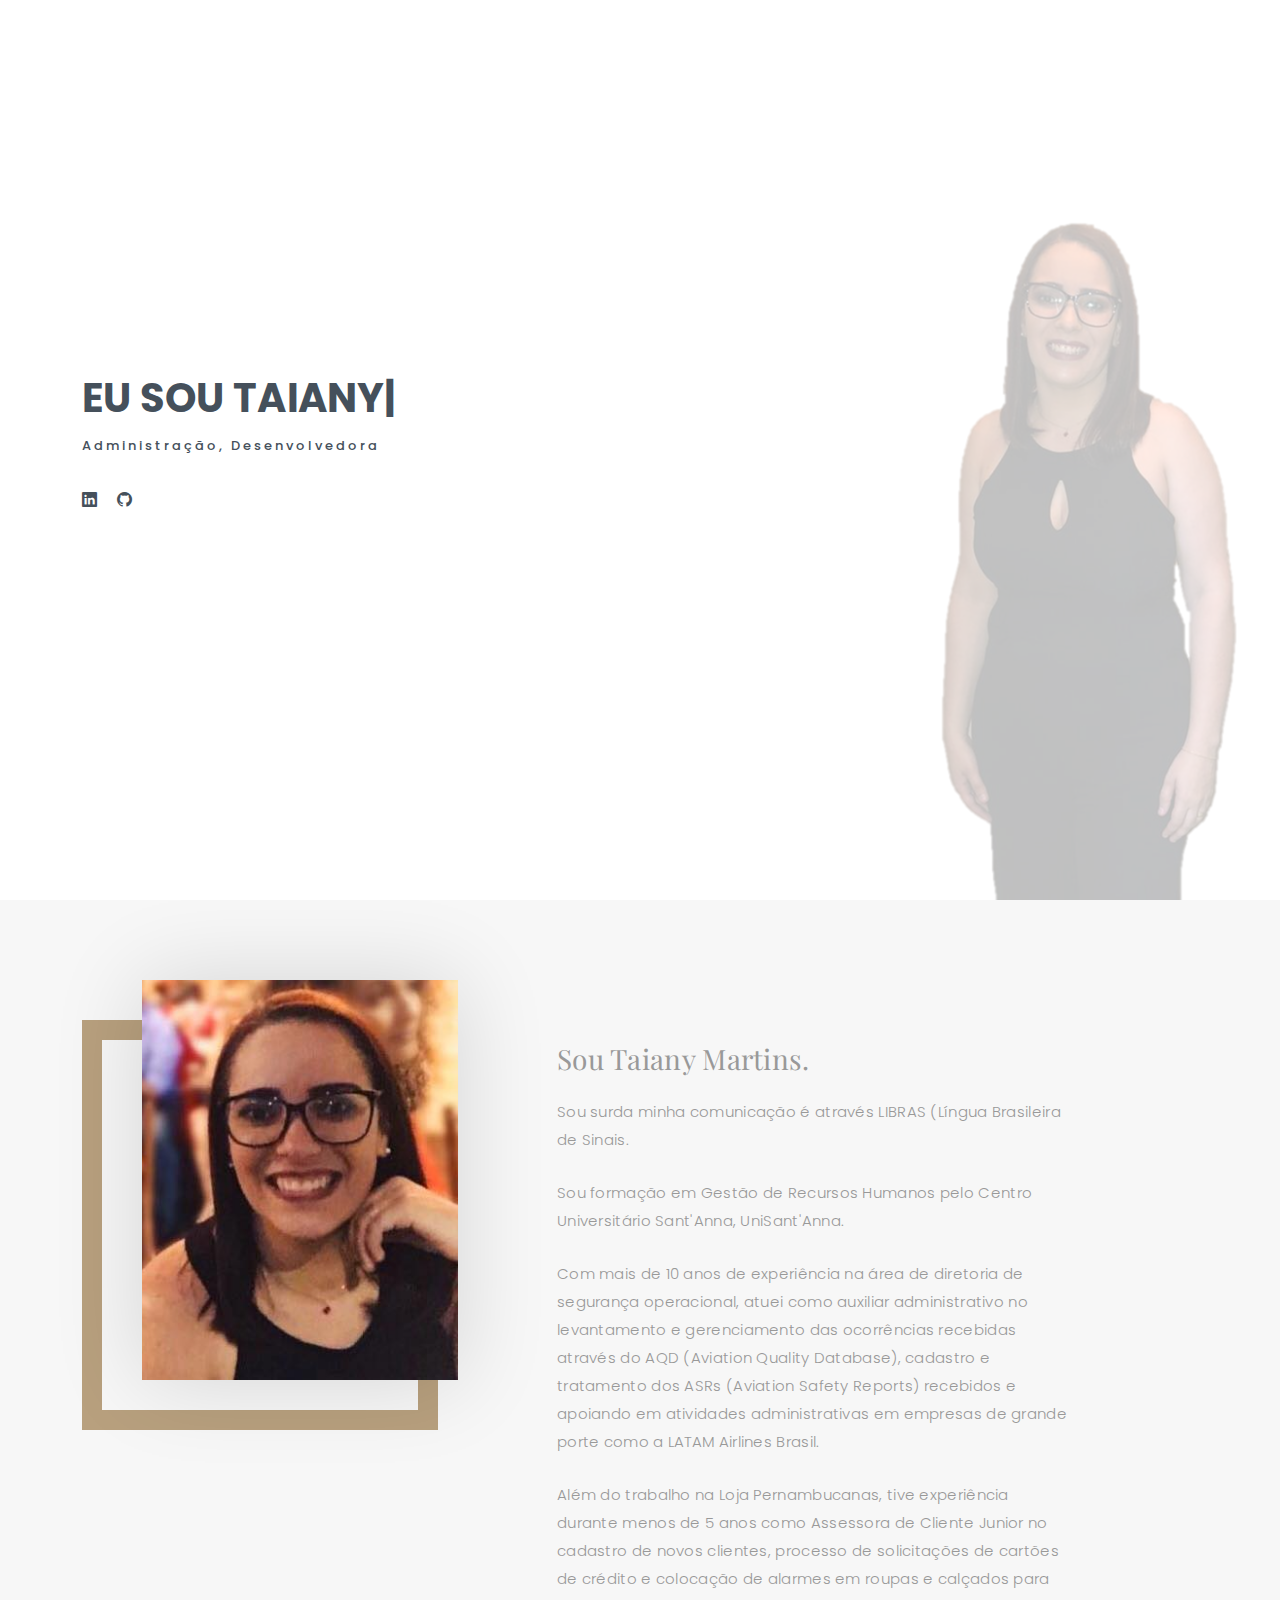
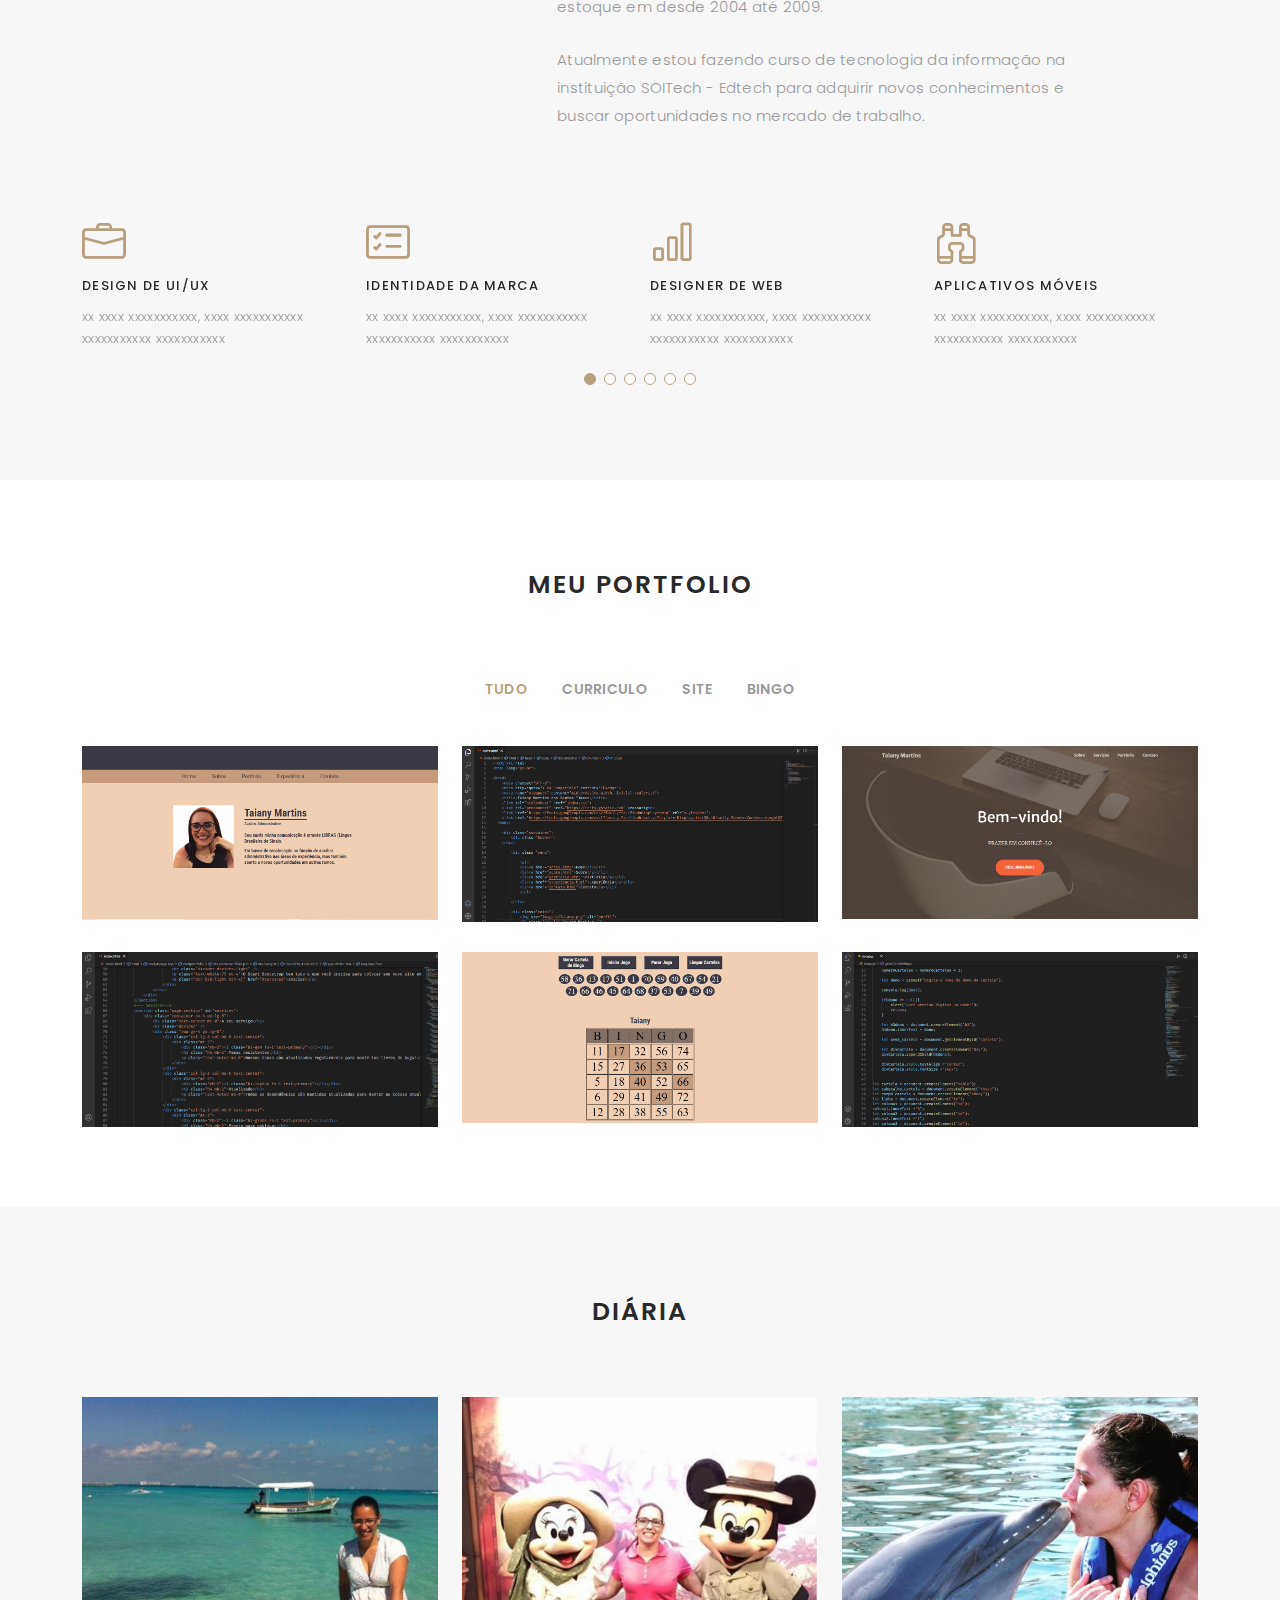
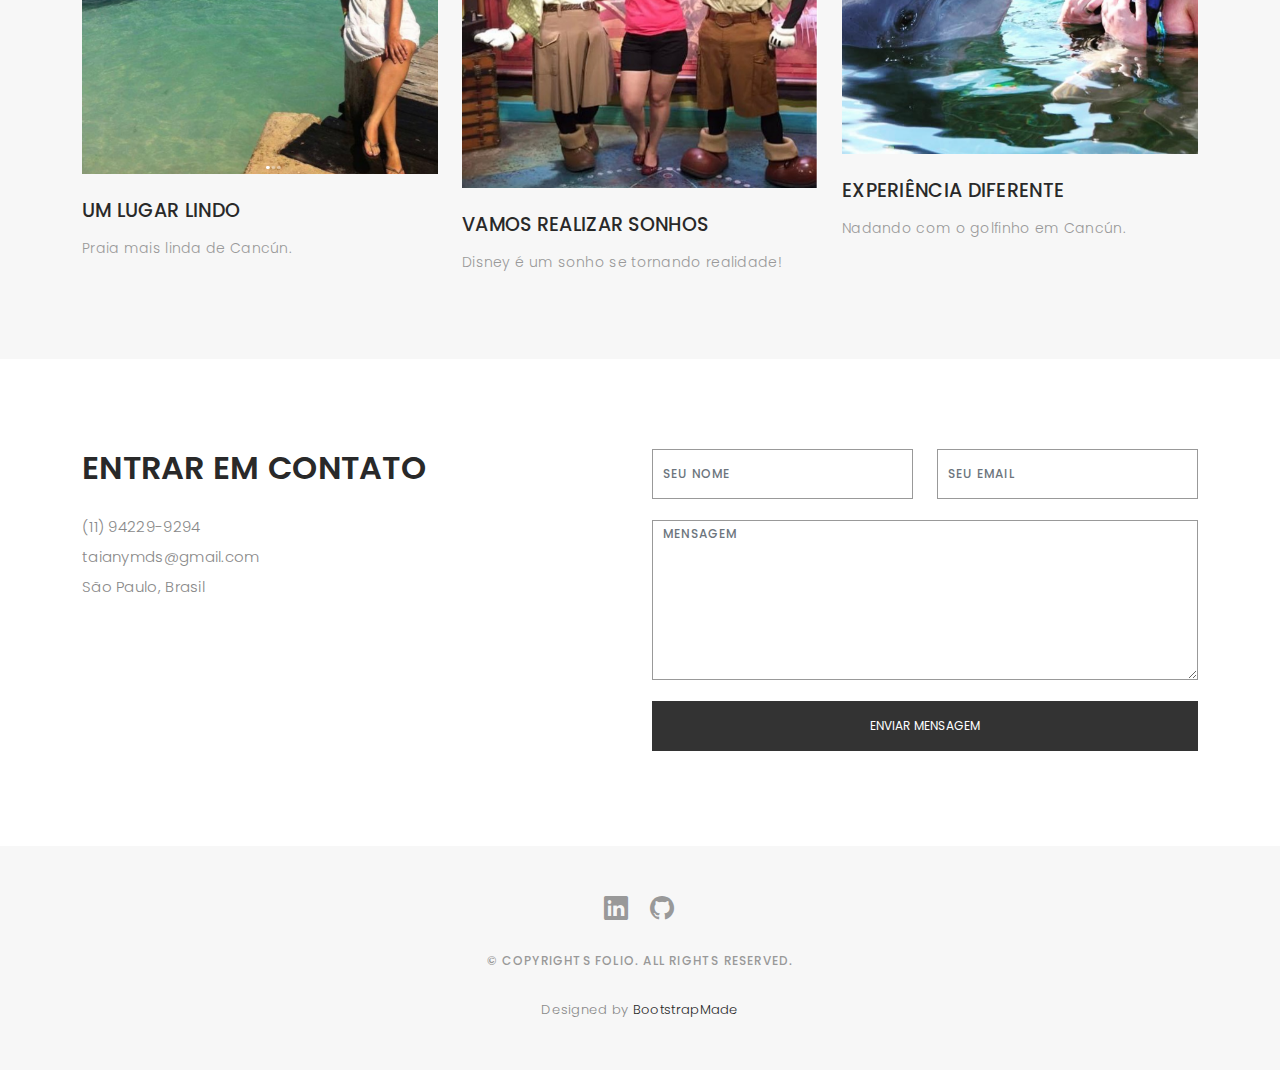
==== index.html @ 8f9bed0d "Teste" ====
<!DOCTYPE html>
<html lang="en">

<head>
  <meta charset="utf-8">
  <meta content="width=device-width, initial-scale=1.0" name="viewport">

  <title>Taiany Martins</title>
  <meta content="" name="description">
  <meta content="" name="keywords">

  <!-- Favicons -->
  <link href="assets/img/logo T.png" rel="icon">
  <link href="assets/img/apple-touch-icon.png" rel="apple-touch-icon">

  <!-- Google Fonts -->
  <link href="https://fonts.googleapis.com/css?family=Poppins:300,300i,400,400i,500,500i,600,600i,700,700i|Playfair+Display:400,400i,500,500i,600,600i,700,700i,900,900i" rel="stylesheet">

  <!-- Vendor CSS Files -->
  <link href="assets/vendor/bootstrap/css/bootstrap.min.css" rel="stylesheet">
  <link href="assets/vendor/bootstrap-icons/bootstrap-icons.css" rel="stylesheet">
  <link href="assets/vendor/boxicons/css/boxicons.min.css" rel="stylesheet">
  <link href="assets/vendor/glightbox/css/glightbox.min.css" rel="stylesheet">
  <link href="assets/vendor/swiper/swiper-bundle.min.css" rel="stylesheet">

  <!-- Template Main CSS File -->
  <link href="assets/css/style.css" rel="stylesheet">

  <!-- =======================================================
  * Template Name: Folio - v4.7.0
  * Template URL: https://bootstrapmade.com/folio-bootstrap-portfolio-template/
  * Author: BootstrapMade.com
  * License: https://bootstrapmade.com/license/
  ======================================================== -->
</head>

<body>

  <!-- ======= Header ======= -->
  <header id="header" class="fixed-top ">
    <div class="container d-flex align-items-center justify-content-between">

      <a href="index.html" class="logo"><img src="assets/img/logo T.png" alt="" class="img-fluid"></a>
      <!-- Uncomment below if you prefer to use an text logo -->
      <!-- <h1 class="logo"><a href="index.html">Folio</a></h1> -->

      <nav id="navbar" class="navbar">
        <ul>
          <li><a class="nav-link scrollto active" href="#hero">Home</a></li>
          <li><a class="nav-link scrollto" href="#about">Sobre</a></li>
          <li><a class="nav-link scrollto" href="#portfolio">Portfolio</a></li>
          <li><a class="nav-link scrollto" href="#journal">Blog</a></li>
          <li><a class="nav-link scrollto" href="#contact">Contato</a></li>
        </ul>
        <i class="bi bi-list mobile-nav-toggle"></i>
      </nav><!-- .navbar -->

    </div>
  </header><!-- End Header -->

  <!-- ======= Hero Section ======= -->
  <div id="hero" class="home">

    <div class="container">
      <div class="hero-content">
        <h1>Eu Sou <span class="typed" data-typed-items="Taiany Martins, Surda, Administração, Desenvolvedora"></span></h1>
        <p>Administração, Desenvolvedora</p>

        <ul class="list-unstyled list-social">
          <li><a href="https://www.linkedin.com/in/taiany-martins/"target="_blank"><i class="bi bi-linkedin"></target></i></a></li>
          <li><a href="https://github.com/TaianyMartins"target="_blank"><i class="bi bi-github"></i></a></li>
        </ul>
      </div>
    </div>
  </div><!-- End Hero -->

  <main id="main">

    <!-- ======= About Section ======= -->
    <div id="about" class="paddsection">
      <div class="container">
        <div class="row justify-content-between">

          <div class="col-lg-4 ">
            <div class="div-img-bg">
              <div class="about-img">
                <img src="assets/img/Taiany.jpg" class="img-responsive" alt="me">
              </div>
            </div>
          </div>

          <div class="col-lg-7">
            <div class="about-descr">

              <p class="p-heading">Sou Taiany Martins.</p>
              <p class="separator">Sou surda minha comunicação é através LIBRAS (Língua Brasileira de Sinais.</p>
              <p class="separator">Sou formação em Gestão de Recursos Humanos pelo Centro Universitário Sant'Anna, UniSant'Anna.</p>
              <p class="separator">Com mais de 10 anos de experiência na área de diretoria de segurança operacional, atuei como auxiliar administrativo no levantamento e gerenciamento das ocorrências recebidas através do AQD (Aviation Quality Database), cadastro e tratamento dos ASRs (Aviation Safety Reports) recebidos e apoiando em atividades administrativas em empresas de grande porte como a LATAM Airlines Brasil.</p> 
              <p class="separator">Além do trabalho na Loja Pernambucanas, tive experiência durante menos de 5 anos como Assessora de Cliente Junior no cadastro de novos clientes, processo de solicitações de cartões de crédito e colocação de alarmes em roupas e calçados para estoque em desde 2004 até 2009.</p>
              <p class="separator">Atualmente estou fazendo curso de tecnologia da informação na instituição SOITech - Edtech para adquirir novos conhecimentos e buscar oportunidades no mercado de trabalho.</p>
                                      

            </div>

          </div>
        </div>
      </div>
    </div><!-- End About Section -->

    <!-- ======= Services Section ======= -->
    <div id="services">
      <div class="container">

        <div class="services-slider swiper" data-aos="fade-up" data-aos-delay="100">
          <div class="swiper-wrapper">

            <div class="swiper-slide">
              <div class="services-block">
                <i class="bi bi-briefcase"></i>
                <span>DESIGN DE UI/UX</span>
                <p class="separator">xx xxxx xxxxxxxxxxx, xxxx xxxxxxxxxxx xxxxxxxxxxx xxxxxxxxxxx </p>
              </div>
            </div><!-- End testimonial item -->

            <div class="swiper-slide">
              <div class="services-block">
                <i class="bi bi-card-checklist"></i>
                <span>IDENTIDADE DA MARCA</span>
                <p class="separator">xx xxxx xxxxxxxxxxx, xxxx xxxxxxxxxxx xxxxxxxxxxx xxxxxxxxxxx </p>
              </div>
            </div><!-- End testimonial item -->

            <div class="swiper-slide">
              <div class="services-block">
                <i class="bi bi-bar-chart"></i>
                <span>DESIGNER DE WEB</span>
                <p class="separator">xx xxxx xxxxxxxxxxx, xxxx xxxxxxxxxxx xxxxxxxxxxx xxxxxxxxxxx </p>
              </div>
            </div><!-- End testimonial item -->

            <div class="swiper-slide">
              <div class="services-block">
                <i class="bi bi-binoculars"></i>
                <span>APLICATIVOS MÓVEIS</span>
                <p class="separator">xx xxxx xxxxxxxxxxx, xxxx xxxxxxxxxxx xxxxxxxxxxx xxxxxxxxxxx </p>
              </div>
            </div><!-- End testimonial item -->

            <div class="swiper-slide">
              <div class="services-block">
                <i class="bi bi-brightness-high"></i>
                <span>Análise</span>
                <p class="separator">xx xxxx xxxxxxxxxxx, xxxx xxxxxxxxxxx xxxxxxxxxxx xxxxxxxxxxx </p>
              </div>
            </div><!-- End testimonial item -->

            <div class="swiper-slide">
              <div class="services-block">
                <i class="bi bi-calendar4-week"></i>
                <span>FOTOGRAFIA</span>
                <p class="separator">xx xxxx xxxxxxxxxxx, xxxx xxxxxxxxxxx xxxxxxxxxxx xxxxxxxxxxx </p>
              </div>
            </div><!-- End testimonial item -->

          </div>
          <div class="swiper-pagination"></div>
        </div>

      </div>

    </div><!-- End Services Section -->

    <!-- ======= Portfolio Section ======= -->
    <div id="portfolio" class="paddsection">

      <div class="container">
        <div class="section-title text-center">
          <h2>Meu portfolio</h2>
        </div>
      </div>

      <div class="container">

        <div class="row">
          <div class="col-lg-12 d-flex justify-content-center">
            <ul id="portfolio-flters">
              <li data-filter="*" class="filter-active">Tudo</li>
              <li data-filter=".filter-curriculo">Curriculo</li>
              <li data-filter=".filter-site">Site</li>
              <li data-filter=".filter-bingo">Bingo</li>
            </ul>
          </div>
        </div>

        <div class="row portfolio-container">

          <div class="col-lg-4 col-md-6 portfolio-item filter-curriculo">
            <img src="assets/img/portfolio/Curriculo 2.png" class="img-fluid" alt="">
            <div class="portfolio-info">
              <h4>Curriculo </h4>
              <p>Projeto</p>
              <a href="assets/img/portfolio/Curriculo 2.png" data-gallery="portfolioGallery" class="portfolio-lightbox preview-link" title="Curriculo do Projeto"><i class="bx bx-plus"></i></a>              
            </div>
          </div>

          <div class="col-lg-4 col-md-6 portfolio-item filter-curriculo">
            <img src="assets/img/portfolio/Curriculo.png" class="img-fluid" alt="">
            <div class="portfolio-info">
              <h4>Curriculo </h4>
              <p>Projeto</p>
              <a href="assets/img/portfolio/Curriculo.png" data-gallery="portfolioGallery" class="portfolio-lightbox preview-link" title="Curriculo do Projeto"><i class="bx bx-plus"></i></a>
            </div>
          </div>

          <div class="col-lg-4 col-md-6 portfolio-item filter-site">
            <img src="assets/img/portfolio/Site 2.png" class="img-fluid" alt="">
            <div class="portfolio-info">
              <h4>Site </h4>
              <p>Projeto</p>
              <a href="assets/img/portfolio/Site 2.png" data-gallery="portfolioGallery" class="portfolio-lightbox preview-link" title="Site do Projeto"><i class="bx bx-plus"></i></a>
              </div>
          </div>

          <div class="col-lg-4 col-md-6 portfolio-item filter-site">
            <img src="assets/img/portfolio/Site.png" class="img-fluid" alt="">
            <div class="portfolio-info">
              <h4>Site </h4>
              <p>Projeto</p>
              <a href="assets/img/portfolio/Site.png" data-gallery="portfolioGallery" class="portfolio-lightbox preview-link" title="Site do Projeto"><i class="bx bx-plus"></i></a>
            </div>
          </div>

          <div class="col-lg-4 col-md-6 portfolio-item filter-bingo">
            <img src="assets/img/portfolio/Bingo 2.png" class="img-fluid" alt="">
            <div class="portfolio-info">
              <h4>Bingo </h4>
              <p>Projeto</p>
              <a href="assets/img/portfolio/Bingo 2.png data-gallery="portfolioGallery" class="portfolio-lightbox preview-link" title="Site do Bingo"><i class="bx bx-plus"></i></a>
            </div>
          </div>

          <div class="col-lg-4 col-md-6 portfolio-item filter-bingo">
            <img src="assets/img/portfolio/Bingo.png" class="img-fluid" alt="">
            <div class="portfolio-info">
              <h4>Bingo </h4>
              <p>Projeto</p>
              <a href="assets/img/portfolio/Bingo.png" data-gallery="portfolioGallery" class="portfolio-lightbox preview-link" title="Site do Bingo"><i class="bx bx-plus"></i></a>
            </div>
          </div>

        </div>

      </div>

    </div><!-- End Portfolio Section -->

    <!-- ======= Journal Section ======= -->
    <div id="journal" class="text-left paddsection">

      <div class="container">
        <div class="section-title text-center">
          <h2>Diária</h2>
        </div>
      </div>

      <div class="container">
        <div class="journal-block">
          <div class="row">

            <div class="col-lg-4 col-md-6">
              <div class="journal-info">

                <a href="blog-cancun.html"><img src="assets/img/cancun.png" class="img-responsive" alt="img"></a>

                <div class="journal-txt">

                  <h4><a href="blog-single.html">UM LUGAR LINDO</a></h4>
                  <p class="separator">Praia mais linda de Cancún.</p>

                </div>

              </div>
            </div>

            <div class="col-lg-4 col-md-6">
              <div class="journal-info">

                <a href="blog-disney.html"><img src="assets/img/disney .png" class="img-responsive" alt="img"></a>

                <div class="journal-txt">

                  <h4><a href="blog-single.html">VAMOS REALIZAR SONHOS</a></h4>
                  <p class="separator">Disney é um sonho se tornando realidade!</p>

                </div>

              </div>
            </div>

            <div class="col-lg-4 col-md-6">
              <div class="journal-info">

                <a href="blog-golfinho.html"><img src="assets/img/golfinho.png" class="img-responsive" alt="img"></a>

                <div class="journal-txt">

                  <h4><a href="blog-single.html">EXPERIÊNCIA DIFERENTE</a></h4>
                  <p class="separator">Nadando com o golfinho em Cancún.</p>

                </div>

              </div>
            </div>

          </div>
        </div>
      </div>

    </div><!-- End Journal Section -->

    <!-- ======= Contact Section ======= -->
    <div id="contact" class="paddsection">
      <div class="container">
        <div class="contact-block1">
          <div class="row">

            <div class="col-lg-6">
              <div class="contact-contact">

                <h2 class="mb-30">ENTRAR EM CONTATO</h2>

                <ul class="contact-details">                        
                  <li><span>(11) 94229-9294</span></li>
                  <li><span>taianymds@gmail.com</span></li>
                  <li><span>São Paulo, Brasil</span></li>
                </ul>

              </div>
            </div>

            <div class="col-lg-6">
              <form action="forms/contact.php" method="post" role="form" class="php-email-form">
                <div class="row gy-3">

                  <div class="col-lg-6">
                    <div class="form-group contact-block1">
                      <input type="text" name="name" class="form-control" id="name" placeholder="Seu nome" required>
                    </div>
                  </div>

                  <div class="col-lg-6">
                    <div class="form-group">
                      <input type="email" class="form-control" name="email" id="email" placeholder="Seu email" required>
                    </div>
                  </div>

                  <div class="col-lg-12">
                    <div class="form-group">
                      <textarea class="form-control" name="message" placeholder="Mensagem" required></textarea>
                    </div>
                  </div>

                  <div class="col-lg-12">
                    <div class="loading">Carregando</div>
                    <div class="error-message"></div>
                    <div class="sent-message">Sua mensagem foi enviada. Obrigada!</div>
                  </div>

                  <div class="mt-0">
                    <input type="submit" class="btn btn-defeault btn-send" value="Enviar mensagem">
                  </div>

                </div>
              </form>
            </div>
          </div>
        </div>
      </div>
    </div><!-- End Contact Section -->

  </main><!-- End #main -->

  <!-- ======= Footer ======= -->
  <div id="footer" class="text-center">
    <div class="container">
      <div class="socials-media text-center">

        <ul class="list-unstyled">
          <li><a href="https://www.linkedin.com/in/taiany-martins/"target="_blank"><i class="bi bi-linkedin"></target></i></a></li>
          <li><a href="https://github.com/TaianyMartins"target="_blank"><i class="bi bi-github"></i></a></li>
        </ul>

      </div>

      <p>&copy; Copyrights Folio. All rights reserved.</p>

      <div class="credits">
        <!--
        All the links in the footer should remain intact.
        You can delete the links only if you purchased the pro version.
        Licensing information: https://bootstrapmade.com/license/
        Purchase the pro version with working PHP/AJAX contact form: https://bootstrapmade.com/buy/?theme=Folio
      -->
        Designed by <a href="https://bootstrapmade.com/">BootstrapMade</a>
      </div>

    </div>
  </div><!-- End Footer -->

  <a href="#" class="back-to-top d-flex align-items-center justify-content-center"><i class="bi bi-arrow-up-short"></i></a>

  <!-- Vendor JS Files -->
  <script src="assets/vendor/bootstrap/js/bootstrap.bundle.min.js"></script>
  <script src="assets/vendor/glightbox/js/glightbox.min.js"></script>
  <script src="assets/vendor/isotope-layout/isotope.pkgd.min.js"></script>
  <script src="assets/vendor/swiper/swiper-bundle.min.js"></script>
  <script src="assets/vendor/typed.js/typed.min.js"></script>
  <script src="assets/vendor/php-email-form/validate.js"></script>

  <!-- Template Main JS File -->
  <script src="assets/js/main.js"></script>

</body>

</html>
---- assets/css/style.css ----
/**
* Template Name: Folio - v4.7.0
* Template URL: https://bootstrapmade.com/folio-bootstrap-portfolio-template/
* Author: BootstrapMade.com
* License: https://bootstrapmade.com/license/
*/

/*--------------------------------------------------------------
# General
--------------------------------------------------------------*/
body {
  background: #ffffff;
  color: #898989;
  font-family: "Poppins", helvetica;
  font-size: 15px;
  font-weight: 300;
  line-height: 20px;
  letter-spacing: 0.02em;
  overflow-x: hidden;
  margin: 0 auto;
  padding: 0;
  box-sizing: border-box;
}

h1, h2, h3, h4, h5, h6 {
  margin: 0;
}

h2 {
  color: #292929;
  font-weight: 600;
}

h4 {
  color: #292929;
  font-size: 14px;
  font-weight: 600;
}

a {
  color: #292929;
  text-decoration: none !important;
  transition: all 0.5s ease-in-out 0s;
}

a:hover {
  transition: all 0.5s ease-in-out 0s;
}

p {
  margin: 25px 0;
  padding: 0;
  font-size: 15px;
  color: #999999;
  line-height: 28px;
}

::-moz-selection {
  background: #b8a07e;
  color: #fff;
}

::selection {
  background: #b8a07e;
  color: #fff;
}

.btn {
  background: #333;
  border: medium none;
  border-radius: 0;
  color: #fff;
  font-size: 12px;
  height: 50px;
  line-height: 50px;
  padding: 0 30px;
  text-transform: uppercase;
}

.btn:hover, .btn:focus {
  color: #fff;
}

.padDiv {
  padding: 30px 20px;
}

.section-title {
  margin-bottom: 70px;
}

.section-title h2 {
  font-size: 25px;
  letter-spacing: 2px;
  text-transform: uppercase;
}

.form-control {
  background-color: transparent;
  border: 1px solid #999;
  border-radius: 0;
  color: #999999;
  font-size: 12px;
  font-weight: 500;
  height: 50px;
  letter-spacing: 0.1em;
  padding-left: 10px;
  margin: 0 0 25px 0;
  line-height: 14px;
  text-transform: uppercase;
}

.form-control:focus {
  box-shadow: none;
  outline: 0 none;
}

.paddsection {
  padding-top: 90px;
  padding-bottom: 90px;
}

.paddsections {
  padding-top: 90px;
  padding-bottom: 90px !important;
}

.hvr-shutter-in-horizontal::before {
  background: #333;
}

.hvr-shutter-in-horizontal:hover {
  background: #b8a07e;
}

.mb-30 {
  margin-bottom: 30px;
}

.main-content {
  padding-top: 140px;
}

/*--------------------------------------------------------------
# Back to top button
--------------------------------------------------------------*/
.back-to-top {
  position: fixed;
  visibility: hidden;
  opacity: 0;
  right: 15px;
  bottom: 15px;
  z-index: 996;
  background: #b8a07e;
  width: 40px;
  height: 40px;
  border-radius: 4px;
  transition: all 0.4s;
}
.back-to-top i {
  font-size: 28px;
  color: #fff;
  line-height: 0;
}
.back-to-top:hover {
  background: #c6b398;
  color: #fff;
}
.back-to-top.active {
  visibility: visible;
  opacity: 1;
}

/*--------------------------------------------------------------
# Header
--------------------------------------------------------------*/
#header {
  transition: all 0.5s;
  z-index: 997;
  padding: 15px 0;
  background-color: #fff;
  top: -100%;
  box-shadow: 0px 2px 25px rgba(0, 0, 0, 0.08);
}
#header.header-scrolled, #header.header-inner-pages {
  top: 0;
}
#header .logo {
  font-size: 30px;
  margin: 0;
  padding: 0;
  line-height: 1;
  font-weight: 600;
  letter-spacing: 1px;
  font-family: "Playfair Display", sans-serif;
  font-style: italic;
}
#header .logo a {
  color: #898989;
}
#header .logo img {
  max-height: 40px;
}
@media (max-width: 992px) {
  #header {
    border: 0;
  }
}

/*--------------------------------------------------------------
# Navigation Menu
--------------------------------------------------------------*/
/**
* Desktop Navigation 
*/
.navbar {
  padding: 0;
}
.navbar ul {
  margin: 0;
  padding: 0;
  display: flex;
  list-style: none;
  align-items: center;
}
.navbar li {
  position: relative;
}
.navbar a, .navbar a:focus {
  display: flex;
  align-items: center;
  justify-content: space-between;
  padding: 10px 0 10px 30px;
  font-family: "Poppins", sans-serif;
  font-size: 14px;
  font-weight: 500;
  color: #7e7d7d;
  white-space: nowrap;
  transition: 0.3s;
}
.navbar a i, .navbar a:focus i {
  font-size: 12px;
  line-height: 0;
  margin-left: 5px;
}
.navbar a:hover, .navbar .active, .navbar .active:focus, .navbar li:hover > a {
  color: #b8a07e;
}
.navbar .dropdown ul {
  display: block;
  position: absolute;
  left: 30px;
  top: calc(100% + 30px);
  margin: 0;
  padding: 10px 0;
  z-index: 99;
  opacity: 0;
  visibility: hidden;
  background: #fff;
  box-shadow: 0px 0px 30px rgba(127, 137, 161, 0.25);
  transition: 0.3s;
}
.navbar .dropdown ul li {
  min-width: 200px;
}
.navbar .dropdown ul a {
  padding: 10px 20px;
  font-weight: 400;
}
.navbar .dropdown ul a i {
  font-size: 12px;
}
.navbar .dropdown ul a:hover, .navbar .dropdown ul .active:hover, .navbar .dropdown ul li:hover > a {
  color: #b8a07e;
}
.navbar .dropdown:hover > ul {
  opacity: 1;
  top: 100%;
  visibility: visible;
}
.navbar .dropdown .dropdown ul {
  top: 0;
  left: calc(100% - 30px);
  visibility: hidden;
}
.navbar .dropdown .dropdown:hover > ul {
  opacity: 1;
  top: 0;
  left: 100%;
  visibility: visible;
}
@media (max-width: 1366px) {
  .navbar .dropdown .dropdown ul {
    left: -90%;
  }
  .navbar .dropdown .dropdown:hover > ul {
    left: -100%;
  }
}

/**
* Mobile Navigation 
*/
.mobile-nav-toggle {
  color: #4b4a4a;
  font-size: 28px;
  cursor: pointer;
  display: none;
  line-height: 0;
  transition: 0.5s;
}
.mobile-nav-toggle.bi-x {
  color: #fff;
}

@media (max-width: 991px) {
  .mobile-nav-toggle {
    display: block;
  }

  .navbar ul {
    display: none;
  }
}
.navbar-mobile {
  position: fixed;
  overflow: hidden;
  top: 0;
  right: 0;
  left: 0;
  bottom: 0;
  background: rgba(49, 49, 49, 0.9);
  transition: 0.3s;
}
.navbar-mobile .mobile-nav-toggle {
  position: absolute;
  top: 15px;
  right: 15px;
}
.navbar-mobile ul {
  display: block;
  position: absolute;
  top: 55px;
  right: 15px;
  bottom: 15px;
  left: 15px;
  padding: 10px 0;
  border-radius: 10px;
  background-color: #fff;
  overflow-y: auto;
  transition: 0.3s;
}
.navbar-mobile a, .navbar-mobile a:focus {
  padding: 10px 20px;
  font-size: 15px;
  color: #4b4a4a;
}
.navbar-mobile a:hover, .navbar-mobile .active, .navbar-mobile li:hover > a {
  color: #b8a07e;
}
.navbar-mobile .getstarted, .navbar-mobile .getstarted:focus {
  margin: 15px;
}
.navbar-mobile .dropdown ul {
  position: static;
  display: none;
  margin: 10px 20px;
  padding: 10px 0;
  z-index: 99;
  opacity: 1;
  visibility: visible;
  background: #fff;
  box-shadow: 0px 0px 30px rgba(127, 137, 161, 0.25);
}
.navbar-mobile .dropdown ul li {
  min-width: 200px;
}
.navbar-mobile .dropdown ul a {
  padding: 10px 20px;
}
.navbar-mobile .dropdown ul a i {
  font-size: 12px;
}
.navbar-mobile .dropdown ul a:hover, .navbar-mobile .dropdown ul .active:hover, .navbar-mobile .dropdown ul li:hover > a {
  color: #b8a07e;
}
.navbar-mobile .dropdown > .dropdown-active {
  display: block;
}

/*--------------------------------------------------------------
# Hero
--------------------------------------------------------------*/
#hero {
  background: url("../img/Taiany\ 2.png") repeat scroll center center/cover;
  height: 100vh;
  width: 100%;
}

#hero .hero-content {
  height: 100vh;
  text-align: left;
  width: 100%;
  display: flex;
  justify-content: center;
  flex-direction: column;
  background: rgba(255, 255, 255, 0.747);
  position: absolute;
}

.hero-content h1 {
  font-size: 40px;
  font-weight: 700;
  margin-bottom: 10px;
  text-transform: uppercase;
  color: #45505b;
}

.hero-content p {
  font-size: 13px;
  letter-spacing: 3px;
  margin-top: 0;
  margin-bottom: 30px;
  text-transform: capitalize;
  color: #45505b;
  font-weight: 500;
}

.hero-content .list-social li {
  float: left;
  margin-right: 20px;
  color: #45505b;
}

.hero-content .list-social li i {
  color: #45505b;
  font-size: 15px;
}

/*--------------------------------------------------------------
# Breadcrumbs
--------------------------------------------------------------*/
.breadcrumbs {
  padding: 120px 0 0 0;
  background-color: white;
  min-height: 40px;
}
@media (max-width: 992px) {
  .breadcrumbs {
    padding-top: 100px;
  }
}
.breadcrumbs h2 {
  font-size: 24px;
  font-weight: 300;
  margin: 0;
}
@media (max-width: 992px) {
  .breadcrumbs h2 {
    margin: 0 0 10px 0;
  }
}
.breadcrumbs ol {
  display: flex;
  flex-wrap: wrap;
  list-style: none;
  padding: 0;
  margin: 0;
  font-size: 14px;
}
.breadcrumbs ol li + li {
  padding-left: 10px;
}
.breadcrumbs ol li + li::before {
  display: inline-block;
  padding-right: 10px;
  color: #6c757d;
  content: "/";
}
@media (max-width: 768px) {
  .breadcrumbs .d-flex {
    display: block !important;
  }
  .breadcrumbs ol {
    display: block;
  }
  .breadcrumbs ol li {
    display: inline-block;
  }
}

/*-----------------------------------------------------------------------------------*/
/*  About
/*-----------------------------------------------------------------------------------*/
#about {
  width: 100%;
  height: auto;
  background: #f7f7f7;
  padding-top: 120px;
}

#about .div-img-bg {
  padding-bottom: 30px;
  border: 20px solid #b8a07e;
}

#about .div-img-bg .about-img img {
  width: 100%;
  box-shadow: 0px 0px 85px 0px rgba(0, 0, 0, 0.14);
  margin-top: -60px;
  margin-left: 40px;
  height: 400px;
  -o-object-fit: cover;
  object-fit: cover;
}

#about .about-descr .p-heading {
  font-family: "Playfair Display", serif;
  font-size: 28px;
  text-align: left;
}

#about .about-descr .separator {
  max-width: 80%;
  margin-bottom: 0;
  text-align: left;
}

/*--------------------------------------------------------------
# Services
--------------------------------------------------------------*/
#services {
  background: #f7f7f7;
  position: relative;
  padding-bottom: 80px;
}

.services-block span {
  margin: 10px 0;
  position: relative;
  font-size: 13px;
  color: #292929;
  letter-spacing: 0.1em;
  font-weight: 500;
  text-transform: uppercase;
  display: block;
}

.services-block .separator {
  margin: 0;
  font-size: 13px;
  line-height: 22px;
}

.services-block i {
  font-size: 44px;
  color: #b8a07e;
  line-height: 44px;
}

.services-slider .swiper-pagination {
  margin-top: 30px;
  position: relative;
}
.services-slider .swiper-pagination .swiper-pagination-bullet {
  width: 12px;
  height: 12px;
  background-color: #fff;
  opacity: 1;
  border: 1px solid #b8a07e;
}
.services-slider .swiper-pagination .swiper-pagination-bullet-active {
  background-color: #b8a07e;
}

/*--------------------------------------------------------------
# Portfolio
--------------------------------------------------------------*/
#portfolio {
  position: relative;
  padding-bottom: 50px;
}
#portfolio #portfolio-flters {
  padding: 0;
  margin: 0 auto 35px auto;
  list-style: none;
  text-align: center;
  border-radius: 50px;
  padding: 2px 15px;
}
#portfolio #portfolio-flters li {
  cursor: pointer;
  display: inline-block;
  padding: 10px 15px 8px 15px;
  font-size: 14px;
  font-weight: 600;
  line-height: 1;
  text-transform: uppercase;
  color: #999999;
  margin-bottom: 5px;
  transition: all 0.3s ease-in-out;
}
#portfolio #portfolio-flters li:hover, #portfolio #portfolio-flters li.filter-active {
  color: #b8a07e;
}
#portfolio #portfolio-flters li:last-child {
  margin-right: 0;
}
#portfolio .portfolio-item {
  margin-bottom: 30px;
}
#portfolio .portfolio-item .portfolio-info {
  opacity: 0;
  position: absolute;
  left: 30px;
  right: 30px;
  bottom: 0;
  z-index: 3;
  transition: all ease-in-out 0.3s;
  background: rgba(255, 255, 255, 0.9);
  padding: 15px;
}
#portfolio .portfolio-item .portfolio-info h4 {
  font-size: 18px;
  color: #666;
  font-weight: 600;
  margin-bottom: 10px;
}
#portfolio .portfolio-item .portfolio-info p {
  color: #999;
  font-size: 14px;
  margin: 0;
  padding: 0;
}
#portfolio .portfolio-item .portfolio-info .preview-link, #portfolio .portfolio-item .portfolio-info .details-link {
  position: absolute;
  right: 40px;
  font-size: 24px;
  top: calc(50% - 18px);
  color: #b8a07e;
}
#portfolio .portfolio-item .portfolio-info .preview-link:hover, #portfolio .portfolio-item .portfolio-info .details-link:hover {
  color: #cab89f;
}
#portfolio .portfolio-item .portfolio-info .details-link {
  right: 10px;
}
#portfolio .portfolio-item:hover .portfolio-info {
  opacity: 1;
  bottom: 20px;
}

/*--------------------------------------------------------------
# Portfolio Details
--------------------------------------------------------------*/
.portfolio-details {
  padding-top: 40px;
}
.portfolio-details .portfolio-details-slider img {
  width: 100%;
}
.portfolio-details .portfolio-details-slider .swiper-pagination {
  margin-top: 20px;
  position: relative;
}
.portfolio-details .portfolio-details-slider .swiper-pagination .swiper-pagination-bullet {
  width: 12px;
  height: 12px;
  background-color: #fff;
  opacity: 1;
  border: 1px solid #b8a07e;
}
.portfolio-details .portfolio-details-slider .swiper-pagination .swiper-pagination-bullet-active {
  background-color: #b8a07e;
}
.portfolio-details .portfolio-info {
  padding: 30px;
  box-shadow: 0px 0 30px rgba(75, 74, 74, 0.08);
}
.portfolio-details .portfolio-info h3 {
  font-size: 22px;
  font-weight: 700;
  margin-bottom: 20px;
  padding-bottom: 20px;
  border-bottom: 1px solid #eee;
}
.portfolio-details .portfolio-info ul {
  list-style: none;
  padding: 0;
  font-size: 15px;
}
.portfolio-details .portfolio-info ul li + li {
  margin-top: 10px;
}
.portfolio-details .portfolio-description {
  padding-top: 30px;
}
.portfolio-details .portfolio-description h2 {
  font-size: 26px;
  font-weight: 700;
  margin-bottom: 20px;
}
.portfolio-details .portfolio-description p {
  padding: 0;
}

/*--------------------------------------------------------------
# Journal
--------------------------------------------------------------*/
#journal, #journal-blog {
  height: auto;
  width: 100%;
  background: #f7f7f7;
  padding-bottom: 60px;
  position: relative;
}

#journal-blog {
  background: #fff;
  padding-bottom: 30px;
}

#journal .journal-block {
  display: inline-block;
  height: auto;
  width: 100%;
}

#journal .journal-block .journal-info {
  position: relative;
}

.journal-block .journal-info img {
  max-width: 100%;
}

.journal-block .journal-info .journal-txt {
  padding: 25px 0px;
  position: relative;
}

.journal-block .journal-info .journal-txt h4 a {
  display: block;
  font-size: 19px;
  line-height: 24px;
  margin: 0 0 13px 0;
  font-weight: 500;
  color: #292929;
  transition: all 0.5s ease-in-out 0s;
}

.journal-block .journal-info .journal-txt h4 a:hover {
  color: #b8a07e;
  transition: all 0.5s ease-in-out 0s;
}

.journal-block .journal-info .journal-txt p {
  margin: 0;
  font-size: 14px;
  line-height: 24px;
}

/*--------------------------------------------------------------
# Journal
--------------------------------------------------------------*/
#contact {
  height: auto;
  width: 100%;
}

.contact-details {
  list-style: none;
  margin: 0;
  padding: 0;
}

.contact-details li {
  padding-bottom: 10px;
}

#contact input, #contact textarea {
  width: 100%;
  margin-bottom: 5px;
}

#contact textarea {
  min-height: 160px;
}

.php-email-form .error-message {
  display: none;
  color: #fff;
  background: #ed3c0d;
  text-align: left;
  padding: 15px;
  margin-bottom: 15px;
  font-weight: 600;
}
.php-email-form .error-message br + br {
  margin-top: 25px;
}
.php-email-form .sent-message {
  display: none;
  color: #fff;
  background: #18d26e;
  text-align: center;
  padding: 15px;
  font-weight: 600;
  margin-bottom: 15px;
}
.php-email-form .loading {
  display: none;
  background: #fff;
  text-align: center;
  padding: 15px;
  margin-bottom: 15px;
}
.php-email-form .loading:before {
  content: "";
  display: inline-block;
  border-radius: 50%;
  width: 24px;
  height: 24px;
  margin: 0 10px -6px 0;
  border: 3px solid #18d26e;
  border-top-color: #eee;
  -webkit-animation: animate-loading 1s linear infinite;
  animation: animate-loading 1s linear infinite;
}

@-webkit-keyframes animate-loading {
  0% {
    transform: rotate(0deg);
  }
  100% {
    transform: rotate(360deg);
  }
}

@keyframes animate-loading {
  0% {
    transform: rotate(0deg);
  }
  100% {
    transform: rotate(360deg);
  }
}
/*--------------------------------------------------------------
# Blog
--------------------------------------------------------------*/
/*  Navbar fixd page */
.subpage-nav {
  display: block !important;
}

/*-----------------------------------------------------------------------------------*/
/*  /* Single page */
/*-----------------------------------------------------------------------------------*/
#journal-blog {
  padding-top: 140px;
}

/* main content */
.main-content {
  background: #f7f7f7;
}

.main-content .container-main {
  display: inline-block;
  width: 100%;
}

.main-content .container-main .block-main {
  margin-bottom: 30px;
  overflow: hidden;
}

.container-main .block-main .content-main {
  background: #fff none repeat scroll 0 0;
  display: inline-block;
  width: 100%;
}

.journal-txt h4 a {
  display: block;
  font-size: 19px;
  line-height: 24px;
  margin: 0 0 13px 0;
  font-weight: 500;
  color: #292929;
  transition: all 0.5s ease-in-out 0s;
}

.journal-txt h4 a:hover {
  color: #b8a07e;
  transition: all 0.5s ease-in-out 0s;
}

.post-meta ul li {
  font-size: 12px;
  font-weight: normal;
  margin-left: 8px;
  margin-right: 8px;
  text-transform: capitalize;
  display: inline-block;
  float: none;
}

.content-main .post-meta a {
  color: #a2a2a2;
  margin-left: 5px;
}

/* Commonts */
.comments {
  background: #fff;
}

.entry-comments h6 {
  margin-right: 10px;
  font-size: 13px;
  letter-spacing: 0.1em;
  font-weight: 500;
}

.entry-comments-item {
  margin-top: 40px;
  padding-bottom: 40px;
  border-bottom: 1px solid #f2f2f2;
}

.entry-comments-avatar {
  position: absolute;
  display: block;
  border-radius: 50%;
  width: 60px;
  height: 60px;
}

.entry-comments-body {
  padding-left: 86px;
}

.entry-comments-author {
  margin-right: 10px;
  font-size: 13px;
  color: #292929;
  letter-spacing: 0.1em;
  font-weight: 500;
}

.rep {
  font-size: 13px;
  color: #292929;
  letter-spacing: 0.1em;
  font-weight: 500;
  text-transform: capitalize;
}

.entry-comments span a {
  font-size: 13px;
  color: #999;
}

.entry-comments-reply {
  padding-left: 10%;
}

/* Commonts form */
.cmt {
  background: #fff;
}

blockquote {
  padding: 40px;
  background-color: #f2f2f2;
  margin: 30px 0;
  border: none;
  border-left: 4px solid #b8a07e;
}

/*--------------------------------------------------------------
# Footer
--------------------------------------------------------------*/
#footer {
  background: #f7f7f7;
  padding-top: 50px;
  padding-bottom: 50px;
}

#footer .socials-media {
  width: 100%;
}

#footer .socials-media ul {
  display: inline-block;
  float: none;
  margin: 0 0 20px 0;
}

#footer .socials-media ul li {
  float: left;
  margin-left: 10px;
  margin-right: 10px;
}

#footer .socials-media ul li a {
  font-size: 24px;
  color: #999;
  letter-spacing: 0.1em;
  font-weight: 500;
  background: transparent;
  text-transform: uppercase;
  transition: all 0.5s ease-in-out 0s;
}

#footer .socials-media ul li a:hover {
  color: #b8a07e;
  transition: all 0.5s ease-in-out 0s;
}

#footer p {
  font-size: 12px;
  letter-spacing: 0.1em;
  font-weight: 500;
  margin-top: 0;
  text-transform: uppercase;
}

.credits {
  font-size: 13px;
}

/** Width between 1200x to 0
 *  ~~~~~~~~~~~~~~~~~~~~~~~~~~~~~~~~~~~~
 */
/** Width between 992px to 1199px
 *  ~~~~~~~~~~~~~~~~~~~~~~~~~~~~~~~~~~~~
 */
/** Width between 768px to 991px
 *  ~~~~~~~~~~~~~~~~~~~~~~~~~~~~~~~~~~~~
 */
@media (min-width: 768px) and (max-width: 991px) {
  /* Navbar */
  nav {
    padding: 10px 15px;
  }

  .nav-menu {
    margin-top: 40px;
    display: none;
    float: none;
    width: 100%;
  }

  .nav-menu li {
    float: none;
    width: 100%;
    text-align: center;
    border-top: 1px solid #f7f7f7;
    line-height: 45px;
    margin-left: 0;
    padding-top: 10px;
    padding-bottom: 10px;
  }

  .responsive {
    float: right;
    padding-top: 15px;
    display: block;
  }

  /* About */
  .head-info .header-content .cmaster h1 {
    font-size: 32px;
  }

  #about .div-img-bg {
    padding: 0;
  }

  #about .div-img-bg .about-img img {
    margin-top: 0%;
    margin-left: calc(0% - 0px);
  }

  #about .about-descr .p-heading {
    font-size: 20px;
  }

  #about .about-descr .separator {
    max-width: 100%;
    margin-bottom: 0;
  }

  /* portfolio */
  #portfolio .portfolio-list .nav li {
    float: none;
    margin: 20px;
    display: inline-block;
  }

  /* journal */
  #journal .journal-block .journal-info {
    margin-bottom: 30px;
  }

  /* Contact */
  .contact-contact {
    margin-bottom: 30px;
  }

  /* Footer */
  #footer .socials-media ul li {
    margin-right: 0;
    margin-left: 0;
    float: none;
    display: inline-block;
  }
}
/** Width between 767px to 0
 *  ~~~~~~~~~~~~~~~~~~~~~~~~~~~~~~~~~~~~
 */
@media (max-width: 767px) {
  /* Navbar */
  nav {
    padding: 20px 15px;
  }

  .nav-menu {
    margin-top: 40px;
    display: none;
    float: none;
    width: 100%;
  }

  .nav-menu li {
    float: none;
    width: 100%;
    text-align: center;
    border-top: 1px solid #f7f7f7;
    line-height: 45px;
    margin-left: 0;
    padding-top: 10px;
    padding-bottom: 10px;
  }

  .responsive {
    float: right;
    padding-top: 15px;
    display: block;
  }

  /* About */
  .head-info .header-content h1 {
    font-size: 32px;
  }

  #about .div-img-bg {
    padding: 0;
  }

  #about .div-img-bg .about-img img {
    margin-top: 0%;
    margin-left: calc(0% - 0px);
  }

  #about .about-descr .p-heading {
    font-size: 20px;
  }

  #about .about-descr .separator {
    max-width: 100%;
    margin-bottom: 0;
  }

  /* portfolio */
  #portfolio .portfolio-list .nav li {
    float: none;
    margin: 20px;
    display: inline-block;
  }

  /* journal */
  #journal .journal-block .journal-info {
    margin-bottom: 30px;
  }

  /* Contact */
  .contact-contact {
    margin-bottom: 30px;
  }

  /* Footer */
  #footer .socials-media ul li {
    margin-right: 0;
    margin-left: 0;
    float: none;
    display: inline-block;
  }
}
/** Width between 600px to 0
 *  ~~~~~~~~~~~~~~~~~~~~~~~~~~~~~~~~~~~~
 */
@media (max-width: 600px) {
  /* Navbar */
  nav {
    padding: 20px 15px;
  }

  .nav-menu {
    margin-top: 40px;
    display: none;
    float: none;
    width: 100%;
  }

  .nav-menu li {
    float: none;
    width: 100%;
    text-align: center;
    border-top: 1px solid #f7f7f7;
    line-height: 45px;
    margin-left: 0;
    padding-top: 10px;
    padding-bottom: 10px;
  }

  .responsive {
    float: right;
    padding-top: 15px;
    display: block;
  }

  /* About */
  .head-info .header-content h1 {
    font-size: 32px;
  }

  #about .div-img-bg {
    padding: 0;
  }

  #about .div-img-bg .about-img img {
    margin-top: 0%;
    margin-left: calc(0% - 0px);
  }

  #about .about-descr .p-heading {
    font-size: 20px;
  }

  #about .about-descr .separator {
    max-width: 100%;
    margin-bottom: 0;
  }

  /* portfolio */
  #portfolio .portfolio-list .nav li {
    float: none;
    margin: 10px;
    display: inline-block;
  }

  /* journal */
  #journal .journal-block .journal-info {
    margin-bottom: 30px;
  }

  /* Contact */
  .contact-contact {
    margin-bottom: 30px;
  }

  /* Footer */
  #footer .socials-media ul li {
    margin-right: 0;
    margin-left: 0;
    float: none;
    display: inline-block;
  }
}
/** Width between 480px to 0
 *  ~~~~~~~~~~~~~~~~~~~~~~~~~~~~~~~~~~~~
 */
@media (max-width: 480px) {
  /* Navbar */
  nav {
    padding: 20px 15px;
  }

  .nav-menu {
    margin-top: 40px;
    display: none;
    float: none;
    width: 100%;
  }

  .nav-menu li {
    float: none;
    width: 100%;
    text-align: center;
    border-top: 1px solid #f7f7f7;
    line-height: 45px;
    margin-left: 0;
    padding-top: 10px;
    padding-bottom: 10px;
  }

  .responsive {
    float: right;
    padding-top: 15px;
    display: block;
  }

  /* About */
  .head-info .header-content h1 {
    font-size: 32px;
  }

  #about .div-img-bg {
    padding: 0;
  }

  #about .div-img-bg .about-img img {
    margin-top: 0%;
    margin-left: calc(0% - 0px);
  }

  #about .about-descr .p-heading {
    font-size: 20px;
  }

  #about .about-descr .separator {
    max-width: 100%;
    margin-bottom: 0;
  }

  /* portfolio */
  #portfolio .portfolio-list .nav li {
    float: none;
    margin: 20px;
  }

  /* journal */
  #journal .journal-block .journal-info {
    margin-bottom: 30px;
  }

  /* Contact */
  .contact-contact {
    margin-bottom: 30px;
  }

  /* Footer */
  #footer .socials-media ul li {
    margin-right: 0;
    margin-left: 0;
    float: none;
    display: inline-block;
  }
}
/** Width between 320px to 0
 *  ~~~~~~~~~~~~~~~~~~~~~~~~~~~~~~~~~~~~
 */
@media (max-width: 320px) {
  /* Navbar */
  nav {
    padding: 20px 15px;
  }

  .nav-menu {
    margin-top: 40px;
    display: none;
    float: none;
    width: 100%;
  }

  .nav-menu li {
    float: none;
    width: 100%;
    text-align: center;
    border-top: 1px solid #f7f7f7;
    line-height: 45px;
    margin-left: 0;
    padding-top: 10px;
    padding-bottom: 10px;
  }

  .responsive {
    float: right;
    padding-top: 15px;
    display: block;
  }

  /* About */
  .head-info .header-content h1 {
    font-size: 32px;
  }

  #about .div-img-bg {
    padding: 0;
  }

  #about .div-img-bg .about-img img {
    margin-top: 0%;
    margin-left: calc(0% - 0px);
  }

  #about .about-descr .p-heading {
    font-size: 20px;
  }

  #about .about-descr .separator {
    max-width: 100%;
    margin-bottom: 0;
  }

  /* portfolio */
  #portfolio .portfolio-list .nav li {
    float: none;
    margin: 20px;
  }

  /* journal */
  #journal .journal-block .journal-info {
    margin-bottom: 30px;
  }

  /* Contact */
  .contact-contact {
    margin-bottom: 30px;
  }

  /* Footer */
  #footer .socials-media ul li {
    margin-right: 0;
    margin-left: 0;
    float: none;
    display: inline-block;
  }

  /* Single page */
  .entry-comments-body span {
    display: inline-block;
    margin-right: 0;
  }
}
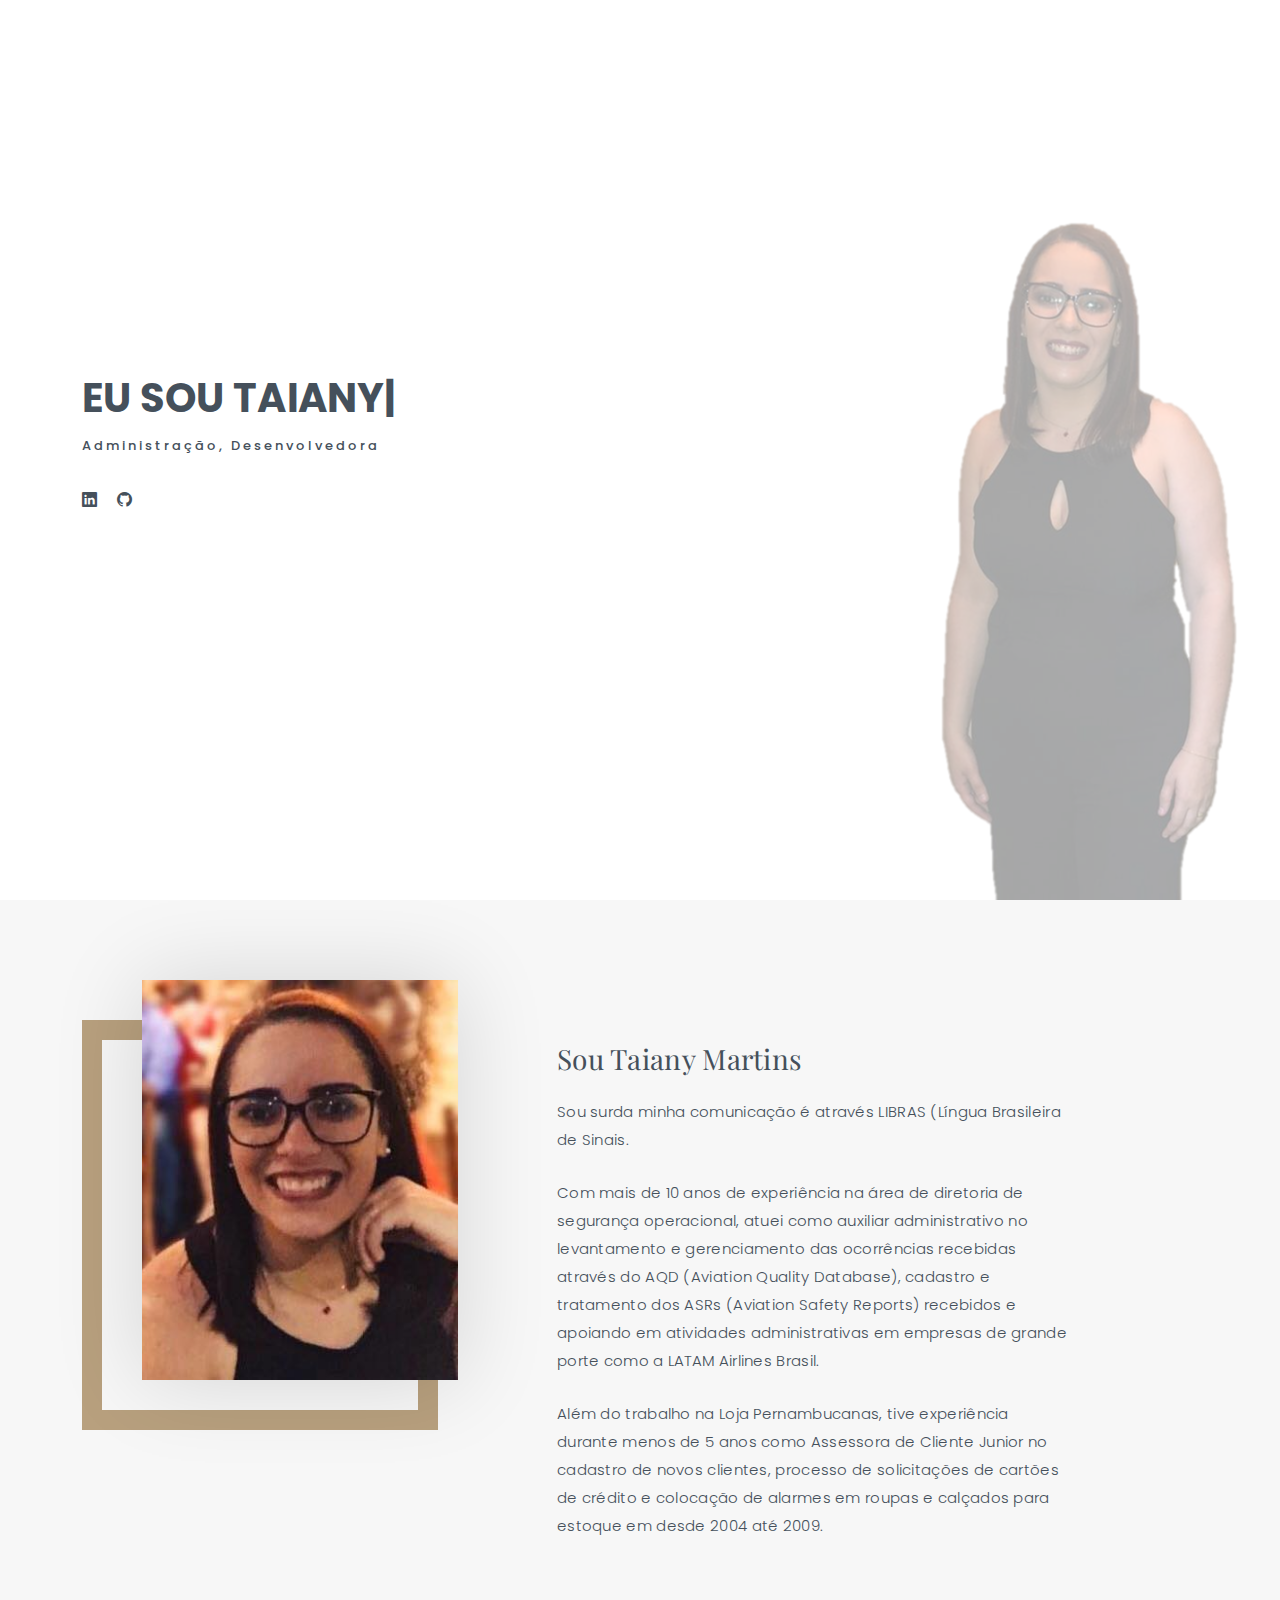
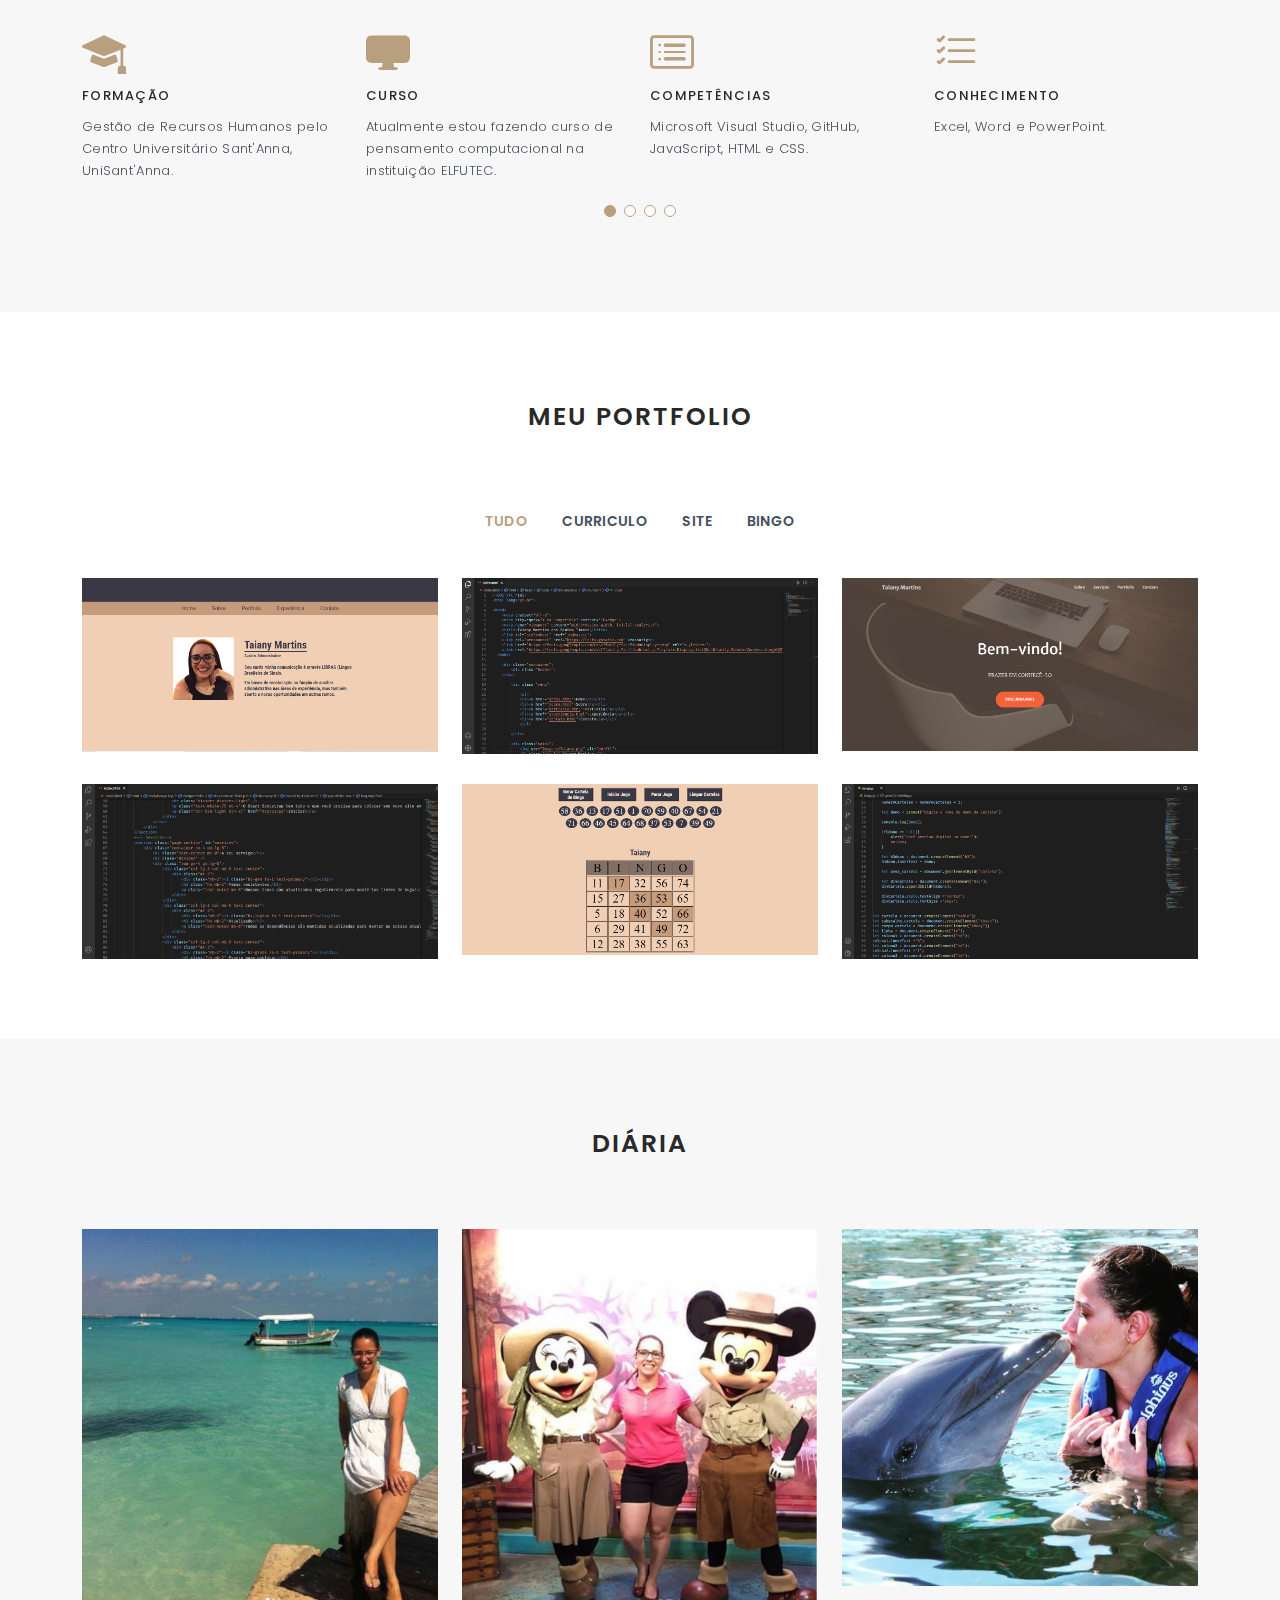
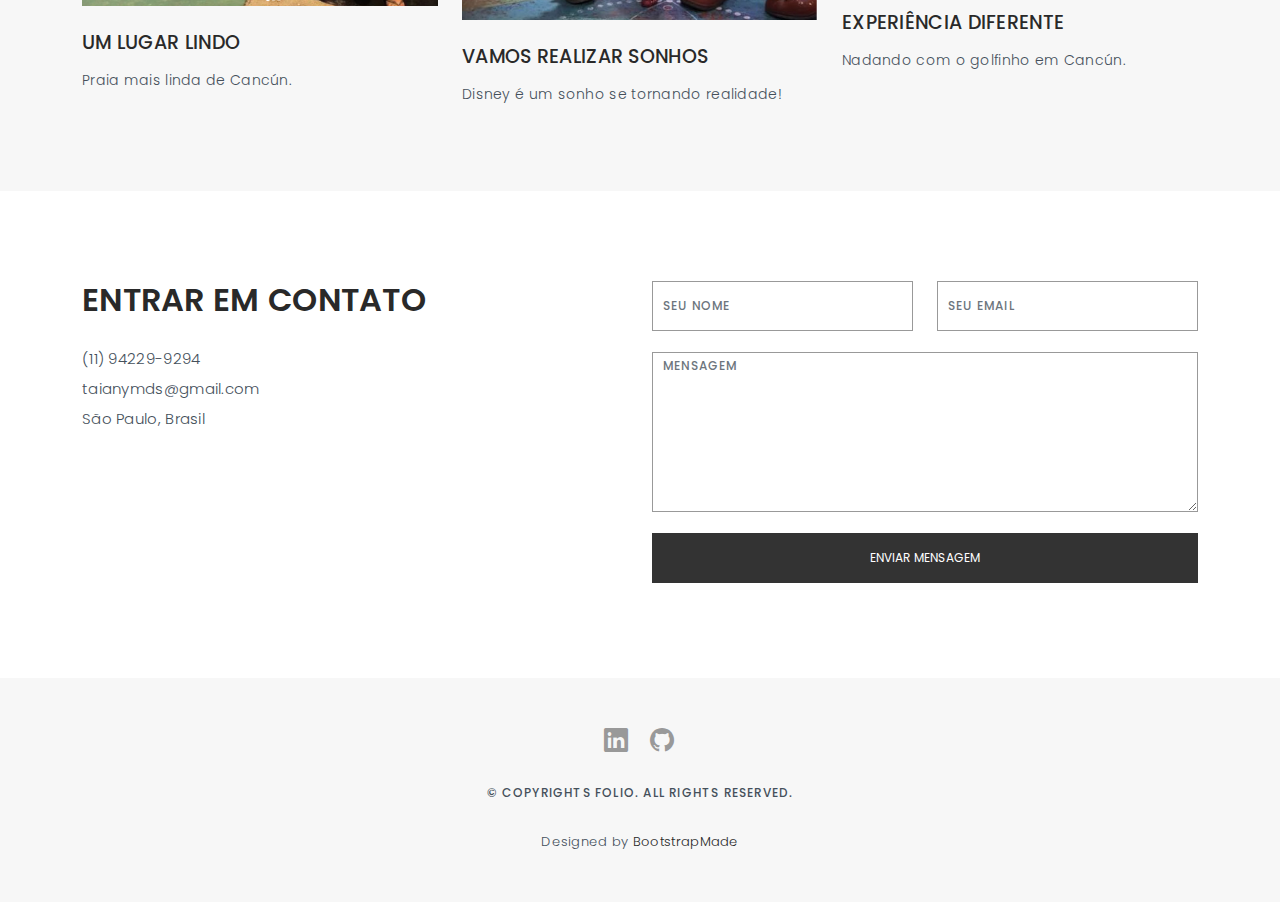
==== commit 96d9c657: "Teste" ====
--- a/index.html
+++ b/index.html
@@ -92,15 +92,12 @@
           <div class="col-lg-7">
             <div class="about-descr">
 
-              <p class="p-heading">Sou Taiany Martins.</p>
+              <p class="p-heading">Sou Taiany Martins</p>
               <p class="separator">Sou surda minha comunicação é através LIBRAS (Língua Brasileira de Sinais.</p>
-              <p class="separator">Sou formação em Gestão de Recursos Humanos pelo Centro Universitário Sant'Anna, UniSant'Anna.</p>
               <p class="separator">Com mais de 10 anos de experiência na área de diretoria de segurança operacional, atuei como auxiliar administrativo no levantamento e gerenciamento das ocorrências recebidas através do AQD (Aviation Quality Database), cadastro e tratamento dos ASRs (Aviation Safety Reports) recebidos e apoiando em atividades administrativas em empresas de grande porte como a LATAM Airlines Brasil.</p> 
               <p class="separator">Além do trabalho na Loja Pernambucanas, tive experiência durante menos de 5 anos como Assessora de Cliente Junior no cadastro de novos clientes, processo de solicitações de cartões de crédito e colocação de alarmes em roupas e calçados para estoque em desde 2004 até 2009.</p>
-              <p class="separator">Atualmente estou fazendo curso de tecnologia da informação na instituição SOITech - Edtech para adquirir novos conhecimentos e buscar oportunidades no mercado de trabalho.</p>
-                                      
-
-            </div>
+                                
+          </div>
 
           </div>
         </div>
@@ -116,52 +113,37 @@
 
             <div class="swiper-slide">
               <div class="services-block">
-                <i class="bi bi-briefcase"></i>
-                <span>DESIGN DE UI/UX</span>
-                <p class="separator">xx xxxx xxxxxxxxxxx, xxxx xxxxxxxxxxx xxxxxxxxxxx xxxxxxxxxxx </p>
+                <i class="bi bi-mortarboard-fill"></i>
+                <span>FORMAÇÃO</span>
+                <p class="separator">Gestão de Recursos Humanos pelo Centro Universitário Sant'Anna, UniSant'Anna.</p>
               </div>
             </div><!-- End testimonial item -->
 
             <div class="swiper-slide">
               <div class="services-block">
-                <i class="bi bi-card-checklist"></i>
-                <span>IDENTIDADE DA MARCA</span>
-                <p class="separator">xx xxxx xxxxxxxxxxx, xxxx xxxxxxxxxxx xxxxxxxxxxx xxxxxxxxxxx </p>
+                <i class="bi bi-display-fill"></i>
+                <span>CURSO</span>
+                <p class="separator">Atualmente estou fazendo curso de pensamento computacional na instituição ELFUTEC.</p>
               </div>
             </div><!-- End testimonial item -->
 
             <div class="swiper-slide">
               <div class="services-block">
-                <i class="bi bi-bar-chart"></i>
-                <span>DESIGNER DE WEB</span>
-                <p class="separator">xx xxxx xxxxxxxxxxx, xxxx xxxxxxxxxxx xxxxxxxxxxx xxxxxxxxxxx </p>
+                <i class="bi bi-card-list"></i>
+                <span>COMPETÊNCIAS</span>
+                <p class="separator">
+                  Microsoft Visual Studio, GitHub, JavaScript, HTML e CSS.</p>
               </div>
             </div><!-- End testimonial item -->
 
             <div class="swiper-slide">
               <div class="services-block">
-                <i class="bi bi-binoculars"></i>
-                <span>APLICATIVOS MÓVEIS</span>
-                <p class="separator">xx xxxx xxxxxxxxxxx, xxxx xxxxxxxxxxx xxxxxxxxxxx xxxxxxxxxxx </p>
-              </div>
-            </div><!-- End testimonial item -->
-
-            <div class="swiper-slide">
-              <div class="services-block">
-                <i class="bi bi-brightness-high"></i>
-                <span>Análise</span>
-                <p class="separator">xx xxxx xxxxxxxxxxx, xxxx xxxxxxxxxxx xxxxxxxxxxx xxxxxxxxxxx </p>
-              </div>
-            </div><!-- End testimonial item -->
-
-            <div class="swiper-slide">
-              <div class="services-block">
-                <i class="bi bi-calendar4-week"></i>
-                <span>FOTOGRAFIA</span>
-                <p class="separator">xx xxxx xxxxxxxxxxx, xxxx xxxxxxxxxxx xxxxxxxxxxx xxxxxxxxxxx </p>
-              </div>
-            </div><!-- End testimonial item -->
-
+                <i class="bi bi-list-check"></i>
+                <span>CONHECIMENTO</span>
+                <p class="separator">Excel, Word e PowerPoint.</p>
+              </div>
+            </div><!-- End testimonial item -->        
+          
           </div>
           <div class="swiper-pagination"></div>
         </div>
--- a/assets/css/style.css
+++ b/assets/css/style.css
@@ -10,7 +10,7 @@
 --------------------------------------------------------------*/
 body {
   background: #ffffff;
-  color: #898989;
+  color: #45505b;
   font-family: "Poppins", helvetica;
   font-size: 15px;
   font-weight: 300;
@@ -51,7 +51,7 @@
   margin: 25px 0;
   padding: 0;
   font-size: 15px;
-  color: #999999;
+  color: #45505b;
   line-height: 28px;
 }
 
@@ -404,7 +404,7 @@
   display: flex;
   justify-content: center;
   flex-direction: column;
-  background: rgba(255, 255, 255, 0.747);
+  background: rgba(255, 255, 255, 0.644);
   position: absolute;
 }
 
@@ -546,7 +546,7 @@
   display: block;
 }
 
-.services-block .separator {
+.services-block .separator {  
   margin: 0;
   font-size: 13px;
   line-height: 22px;
@@ -596,7 +596,7 @@
   font-weight: 600;
   line-height: 1;
   text-transform: uppercase;
-  color: #999999;
+  color: #45505b;
   margin-bottom: 5px;
   transition: all 0.3s ease-in-out;
 }
